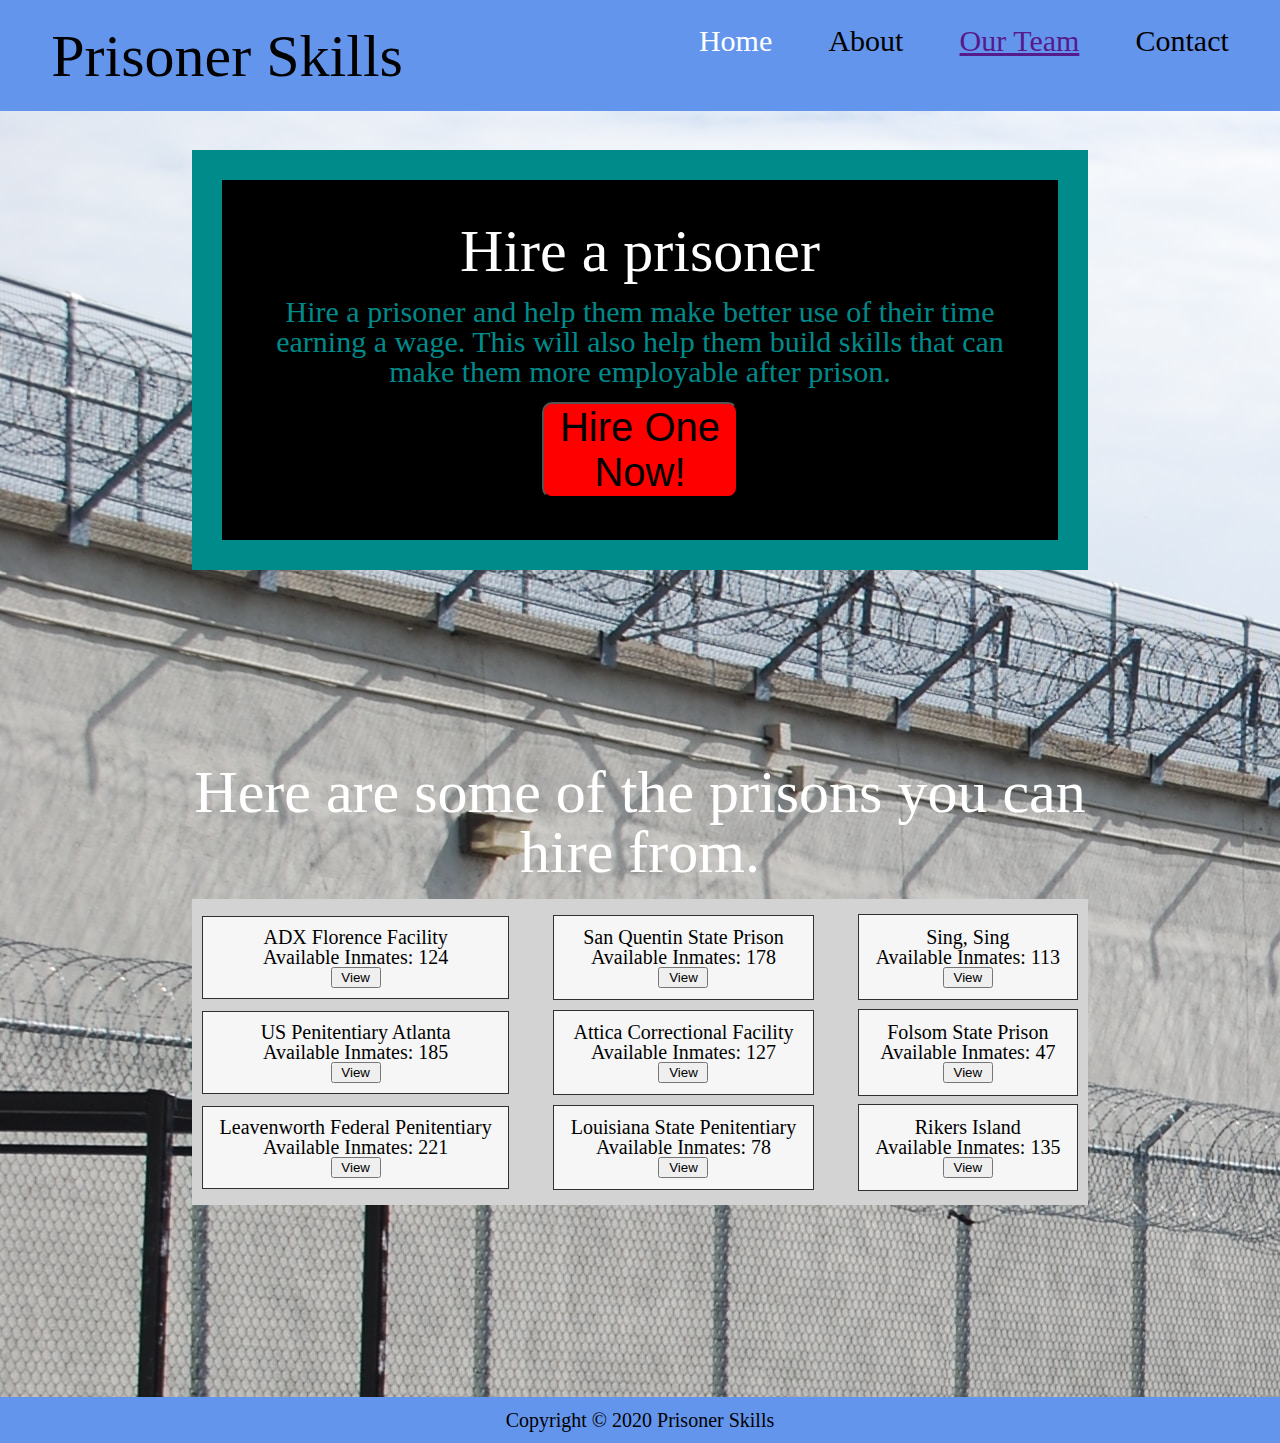
==== index.html @ 25663357 "finished home marketing page" ====
<!doctype html>

<html lang="en">
<meta name="viewport" content="width=device-width, initial-scale=1">

<head>
    <meta charset="utf-8">
    <meta name="viewport" content="width=device-width, initial-scale=1">
    <link rel="stylesheet" href="css/index.css">
    <title>Prisoner Skills</title>
</head>

<body>

    <nav>
        <div>
            <h1>Prisoner Skills</h1>
        </div>
        <div>
            <a class = "currentpage">Home</a>
            <a>About</a>
            <a href="">Our Team</a>
            <a>Contact</a>
        </div>
    </nav>
    <header>
        <h2>Hire a prisoner</h2>
        <p>Hire a prisoner and help them make better use of their time earning a wage. This will also help them build
            skills
            that can make them more employable after prison.</p>
        <button onclick="window.location.href = 'https://frontend-dmod6elji.now.sh/';">Hire One Now!</button>
    </header>
    <section>
        <h2>Here are some of the prisons you can hire from.</h2>
        <div class=grid-container>
            <div class="grid-item">
                <h3>ADX Florence Facility</h3>
                <p>Available Inmates: 124</p>
                <button>View</button>
            </div>
            <div class="grid-item">
                <h3>San Quentin State Prison</h3>
                <p>Available Inmates: 178</p>
                <button>View</button>
            </div>
            <div class="grid-item">
                <h3>Sing, Sing</h3>
                <p>Available Inmates: 113</p>
                <button>View</button>
            </div>
            <div class="grid-item">
                <h3>US Penitentiary Atlanta</h3>
                <p>Available Inmates: 185</p>
                <button>View</button>
            </div>
            <div class="grid-item">
                <h3>Attica Correctional Facility</h3>
                <p>Available Inmates: 127</p>
                <button>View</button>
            </div>
            <div class="grid-item">
                <h3>Folsom State Prison</h3>
                <p>Available Inmates: 47</p>
                <button>View</button>
            </div>
            <div class="grid-item">
                <h3>Leavenworth Federal Penitentiary</h3>
                <p>Available Inmates: 221</p>
                <button>View</button>
            </div>
            <div class="grid-item">
                <h3>Louisiana State Penitentiary</h3>
                <p>Available Inmates: 78</p>
                <button>View</button>
            </div>
            <div class="grid-item">
                <h3>Rikers Island</h3>
                <p>Available Inmates: 135</p>
                <button>View</button>
            </div>
        </div>
    </section>


    <footer class="footer">
        <p>Copyright © 2020 Prisoner Skills</p>
    </footer>

</body>

</html>
---- css/index.css ----
/* http://meyerweb.com/eric/tools/css/reset/ 
   v2.0 | 20110126
   License: none (public domain)
*/
html,
body,
div,
span,
applet,
object,
iframe,
h1,
h2,
h3,
h4,
h5,
h6,
p,
blockquote,
pre,
a,
abbr,
acronym,
address,
big,
cite,
code,
del,
dfn,
em,
img,
ins,
kbd,
q,
s,
samp,
small,
strike,
strong,
sub,
sup,
tt,
var,
b,
u,
i,
center,
dl,
dt,
dd,
ol,
ul,
li,
fieldset,
form,
label,
legend,
table,
caption,
tbody,
tfoot,
thead,
tr,
th,
td,
article,
aside,
canvas,
details,
embed,
figure,
figcaption,
footer,
header,
hgroup,
menu,
nav,
output,
ruby,
section,
summary,
time,
mark,
audio,
video {
  margin: 0;
  padding: 0;
  border: 0;
  font-size: 100%;
  font: inherit;
  vertical-align: baseline;
}
/* HTML5 display-role reset for older browsers */
article,
aside,
details,
figcaption,
figure,
footer,
header,
hgroup,
menu,
nav,
section {
  display: block;
}
body {
  line-height: 1;
}
ol,
ul {
  list-style: none;
}
blockquote,
q {
  quotes: none;
}
blockquote:before,
blockquote:after,
q:before,
q:after {
  content: '';
  content: none;
}
table {
  border-collapse: collapse;
  border-spacing: 0;
}
* {
  box-sizing: border-box;
}
html {
  font-size: 62.5%;
}
body {
  background-image: url("../images/prison.jpg");
}
nav {
  display: flex;
  justify-content: space-between;
  padding: 2% 4%;
  background-color: #6495ED;
  width: 100%;
}
@media (max-width:500px) {
  nav {
    flex-direction: column;
  }
}
nav div {
  display: flex;
  width: 45%;
  justify-content: space-between;
  align-content: center;
}
@media (max-width:500px) {
  nav div {
    width: 100%;
    text-align: center;
  }
}
nav div h1 {
  font-size: 6rem;
}
@media (max-width:500px) {
  nav div h1 {
    padding: 0 10%;
  }
}
nav div a {
  font-size: 3rem;
}
nav div .currentpage {
  color: white;
}
header {
  display: flex;
  font-size: 2rem;
  flex-direction: column;
  justify-content: center;
  align-content: center;
  text-align: center;
  margin: 3% 15%;
  padding: 2%;
  background-color: black;
  border: solid 3rem darkcyan;
  color: white;
}
@media (max-width:500px) {
  header {
    margin: 3% 5%;
  }
}
header h2 {
  font-size: 6rem;
  margin: 2% 0;
}
header p {
  color: darkcyan;
  font-size: 3rem;
}
@media (max-width:500px) {
  header p {
    margin: 5% 0;
  }
}
header button {
  display: block;
  font-size: 4rem;
  background-color: red;
  border-radius: 10px;
  width: 25%;
  align-self: center;
  margin: 2% 0;
}
@media (max-width:500px) {
  header button {
    width: 25rem;
  }
}
section {
  margin: 15%;
}
section h2 {
  font-size: 6rem;
  text-align: center;
  color: white;
}
section div {
  margin: 2% 0%;
  font-size: 2rem;
  display: grid;
  grid-column-gap: 5%;
  grid-template-columns: auto auto auto;
  background-color: lightgrey;
  padding: 1rem;
}
@media (max-width:500px) {
  section div {
    grid-template-columns: none;
  }
}
section div .grid-item {
  display: flex;
  flex-direction: column;
  justify-content: center;
  text-align: center;
  background-color: rgba(255, 255, 255, 0.8);
  border: 1px solid rgba(0, 0, 0, 0.8);
}
section div .grid-item button {
  align-self: center;
  width: 5rem;
}
footer {
  padding: 1% 4%;
  background-color: #6495ED;
  width: 100%;
  font-size: 2rem;
  text-align: center;
}
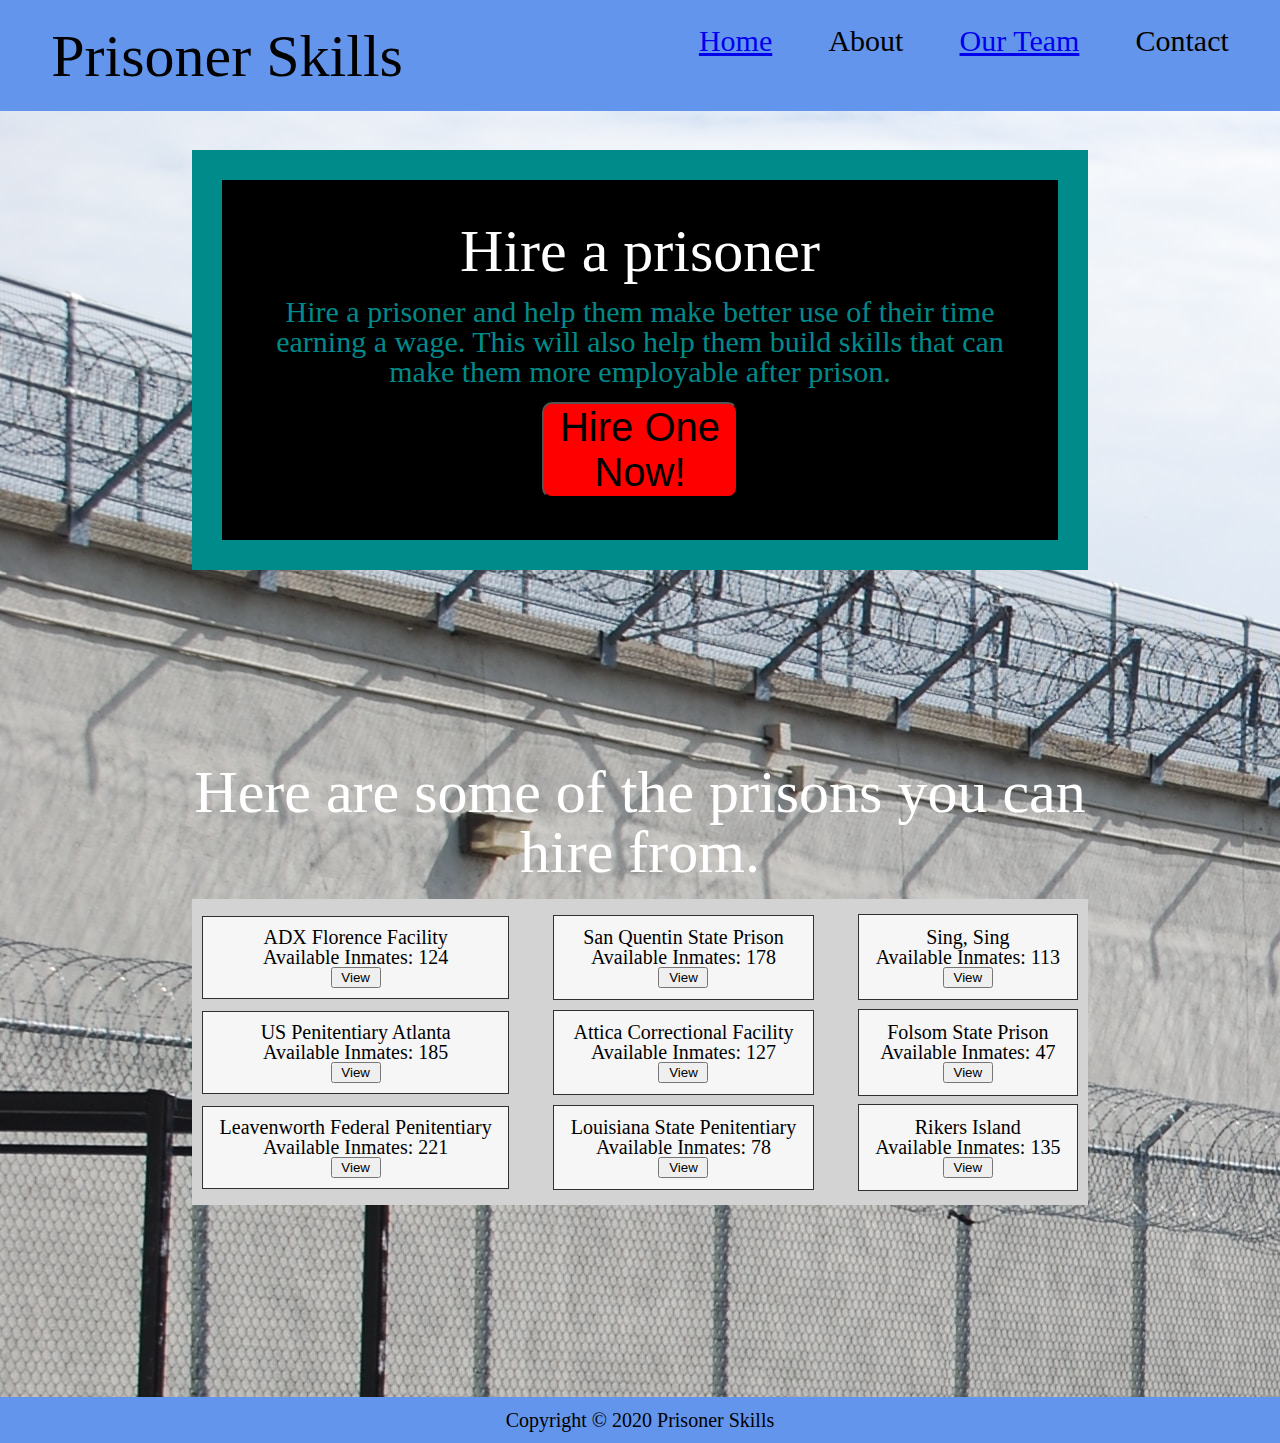
==== commit f7232502: "finished the our team page" ====
--- a/index.html
+++ b/index.html
@@ -1,11 +1,10 @@
 <!doctype html>
 
 <html lang="en">
-<meta name="viewport" content="width=device-width, initial-scale=1">
 
 <head>
     <meta charset="utf-8">
-    <meta name="viewport" content="width=device-width, initial-scale=1">
+    <meta name="viewport" content="width=device-width, initial-scale=1.0">
     <link rel="stylesheet" href="css/index.css">
     <title>Prisoner Skills</title>
 </head>
@@ -17,9 +16,9 @@
             <h1>Prisoner Skills</h1>
         </div>
         <div>
-            <a class = "currentpage">Home</a>
+            <a href="index.html">Home</a>
             <a>About</a>
-            <a href="">Our Team</a>
+            <a href="ourteam.html">Our Team</a>
             <a>Contact</a>
         </div>
     </nav>
